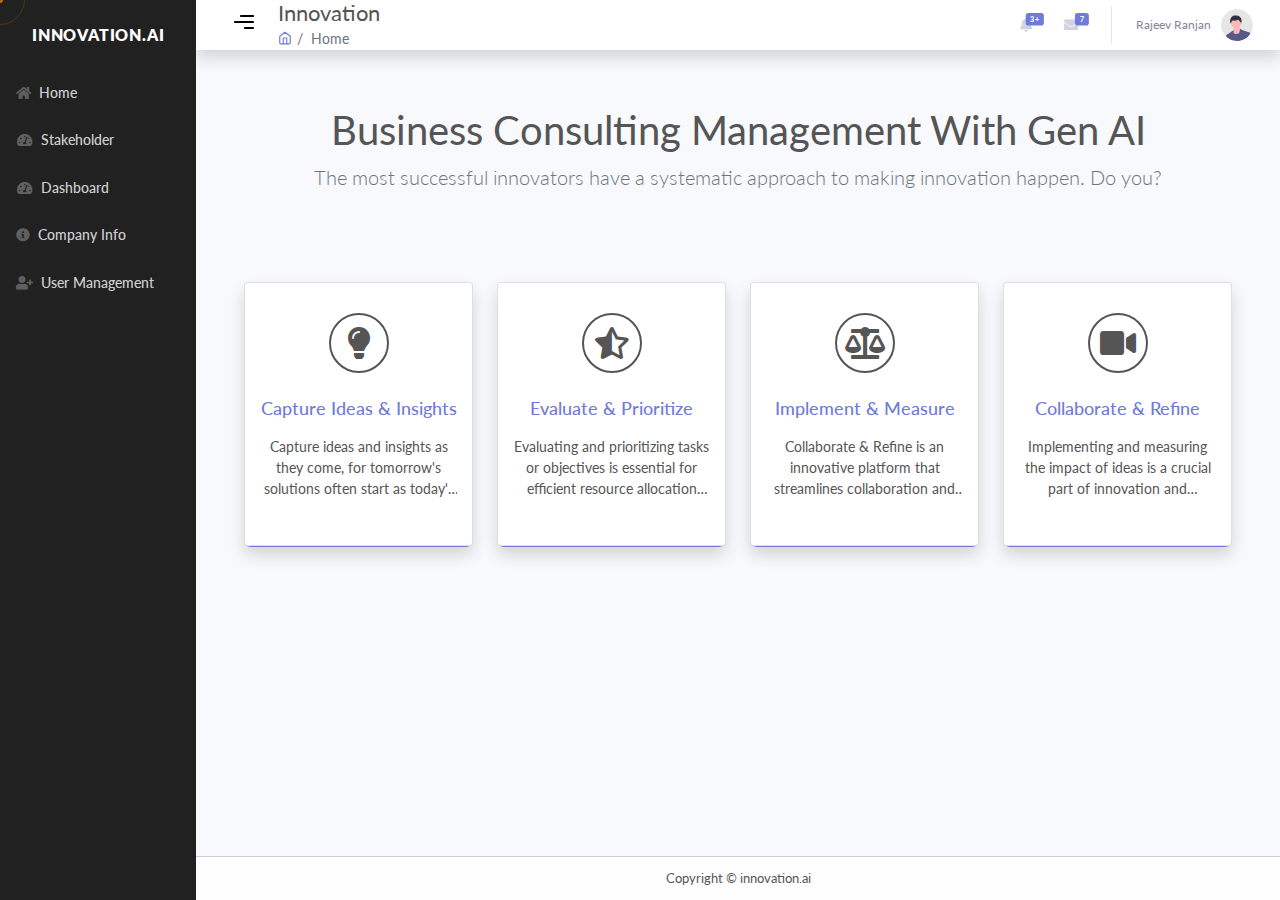
==== index.html @ b35f9afc "1st" ====
<!DOCTYPE html>
<html lang="en">

<head>

    <meta charset="utf-8">
    <meta http-equiv="X-UA-Compatible" content="IE=edge">
    <meta name="viewport" content="width=device-width, initial-scale=1, shrink-to-fit=no">
    <meta name="description" content="">
    <meta name="author" content="">

    <title>Innovation.ai</title>

    <!-- Custom fonts for this template-->
    <link href="vendor/fontawesome-free/css/all.min.css" rel="stylesheet" type="text/css">
   
    <link href="https://fonts.googleapis.com/css2?family=Lato:ital,wght@0,100;0,300;0,400;0,700;0,900;1,900&family=Roboto&display=swap" rel="stylesheet">
    <link href="css/bootstrap.min.css" rel="stylesheet">
    <!-- Custom styles for this template-->
    <link href="css/bootstrap.min.css" rel="stylesheet">
    <link href="css/topbar.css" rel="stylesheet">
    <link href="css/sidebar.css" rel="stylesheet">
    <link href="css/button.css" rel="stylesheet">
    <link href="css/tab.css" rel="stylesheet">
    <link href="css/common.css" rel="stylesheet">
    <link href="css/table.css" rel="stylesheet">
    <link href="css/pagination.css" rel="stylesheet">
    <link rel="stylesheet" href="css/kursor.css">
    <link rel="stylesheet" href="css/services-section.css">
    <link href="css/footer.css" rel="stylesheet">

</head>

<body id="page-top">
    <!-- <div onmouseenter="mouseenter()" onmouseleave="mouseleave()" class="caja"> -->
    <!-- Page Wrapper -->
    <div id="wrapper">

        <!-- Sidebar -->
        <ul class="navbar-nav bg-gradient-primary sidebar sidebar-dark accordion" id="accordionSidebar">

            <!-- Sidebar - Brand -->
            <a class="sidebar-brand d-flex align-items-center justify-content-center" href="index.html">

                <div class="sidebar-brand-text mx-3">Innovation.ai</div>
            </a>
            <!-- <div class="selector-active"><div class="top"></div><div class="bottom"></div></div> -->

            <!-- Nav Item - Dashboard -->

            <li class="nav-item">
                <a class="nav-link" href="home.html">
                    <i class="fa fa-home"></i>
                    <span>Home</span></a>
            </li>
            <li class="nav-item">
                <a class="nav-link" href="" data-bs-toggle="collapse" data-bs-target="#demo">
                    <i class="fas fa-fw fa-tachometer-alt"></i>
                    <span>Stakeholder</span></a>
                <ul id="demo" class="collapse sidebar-submenu">
                    <li class="nav-item">
                        <a class="nav-link" href="initiator.html">
                            <i class="fa fa-bullseye"></i>
                            <span>Initiator</span></a>
                    </li>

                    <li class="nav-item">
                        <a class="nav-link" href="#">
                            <i class="fa fa-puzzle-piece"></i>
                            <span>Contributor</span></a>
                    </li>

                    <li class="nav-item">
                        <a class="nav-link" href="#">
                            <i class="far fa-user"></i>
                            <span>Approver</span></a>
                    </li>

                </ul>

            </li>


            <li class="nav-item">
                <a class="nav-link" href="" data-bs-toggle="collapse" data-bs-target="#dashboard">
                    <i class="fas fa-fw fa-tachometer-alt"></i>
                    <span>Dashboard</span></a>
                <ul id="dashboard" class="collapse sidebar-submenu">
                    

                    <li class="nav-item">
                        <a class="nav-link" href="#">
                            <i class="fa fa-chart-pie"></i>
                            <span>Analytics</span></a>
                    </li>


                </ul>

            </li>


            <!-- <li class="nav-item">
                <a class="nav-link collapsed" href="#" data-toggle="collapse" data-target="#collapseTwo"
                    aria-expanded="true" aria-controls="collapseTwo">
                    <i class="fas fa-fw fa-cog"></i>
                    <span>Components</span>
                </a>
                <div id="collapseTwo" class="collapse" aria-labelledby="headingTwo" data-parent="#accordionSidebar">
                    <div class="bg-white py-2 collapse-inner rounded">
                        <h6 class="collapse-header">Custom Components:</h6>
                        <a class="collapse-item" href="buttons.html">Buttons</a>
                        <a class="collapse-item" href="cards.html">Cards</a>
                    </div>
                </div>
            </li> -->

            <!-- 
            <li class="nav-item active">
                <a class="nav-link" href="#">
                    <i class="fa fa-bullseye"></i>
                    <span>Initiator</span></a>
            </li>

            <li class="nav-item">
                <a class="nav-link" href="#">
                    <i class="fa fa-puzzle-piece"></i>
                    <span>Contributor</span></a>
            </li>

            <li class="nav-item">
                <a class="nav-link" href="#">
                    <i class="far fa-user"></i>
                    <span>Stakeholder</span></a>
            </li> -->

            <li class="nav-item">
                <a class="nav-link" href="#">
                    <i class="fa fa-info-circle"></i>
                    <span>Company Info</span></a>
            </li>

            <li class="nav-item">
                <a class="nav-link" href="#">
                    <i class="fa fa-user-plus"></i>
                    <span>User Management</span></a>
            </li>





            <!-- Nav Item - Pages Collapse Menu -->
            <!-- <li class="nav-item">
                <a class="nav-link collapsed" href="#" data-toggle="collapse" data-target="#collapseTwo"
                    aria-expanded="true" aria-controls="collapseTwo">
                    <i class="fas fa-fw fa-cog"></i>
                    <span>Components</span>
                </a>
                <div id="collapseTwo" class="collapse" aria-labelledby="headingTwo" data-parent="#accordionSidebar">
                    <div class="bg-white py-2 collapse-inner rounded">
                        <h6 class="collapse-header">Custom Components:</h6>
                        <a class="collapse-item" href="buttons.html">Buttons</a>
                        <a class="collapse-item" href="cards.html">Cards</a>
                    </div>
                </div>
            </li> -->









            <!-- Sidebar Toggler (Sidebar) -->
            <!-- <div class="text-center d-none d-md-inline">
                <button class="rounded-circle border-0" id="sidebarToggle"></button>
            </div> -->



        </ul>
        <!-- End of Sidebar -->

        <!-- Content Wrapper -->
        <div id="content-wrapper" class="d-flex flex-column page-body-wrapper">

            <!-- Main Content -->
            <div id="content">

                <!-- Topbar -->

                <nav class="navbar navbar-expand navbar-light bg-white topbar top-global-nav mb-4 fixed-top shadow"
                    id="myHeader">

                    <!-- Sidebar Toggle (Topbar) -->
                    <div class="col-8 col-lg-8 d-flex">
                        <button id="sidebarToggleTop" class="btn btn-link  rounded-circle mr-3">
                            <!-- <i class="fa fa-bars"></i> -->
                            <!-- <i class="fa fa-burger"></i> -->
                            <svg xmlns="http://www.w3.org/2000/svg" fill="#000" height="24" viewBox="0 0 24 24" width="24"><path d="M22 18.0048C22 18.5544 21.5544 19 21.0048 19H12.9952C12.4456 19 12 18.5544 12 18.0048C12 17.4552 12.4456 17.0096 12.9952 17.0096H21.0048C21.5544 17.0096 22 17.4552 22 18.0048Z"/><path d="M22 12.0002C22 12.5499 21.5544 12.9954 21.0048 12.9954H2.99519C2.44556 12.9954 2 12.5499 2 12.0002C2 11.4506 2.44556 11.0051 2.99519 11.0051H21.0048C21.5544 11.0051 22 11.4506 22 12.0002Z" /><path d="M21.0048 6.99039C21.5544 6.99039 22 6.54482 22 5.99519C22 5.44556 21.5544 5 21.0048 5H8.99519C8.44556 5 8 5.44556 8 5.99519C8 6.54482 8.44556 6.99039 8.99519 6.99039H21.0048Z" /></svg>
                        </button>

                        <!--breadcrumb-->

                        <div class="page-title">
                            <h4 class="f-w-700"> Innovation</h4>
                            <nav>
                                <ol class="breadcrumb justify-content-sm-start align-items-center mb-0">
                                    <li class="breadcrumb-item home-icon"><a href="home.html"> <svg
                                                xmlns="http://www.w3.org/2000/svg" width="24" height="24"
                                                viewBox="0 0 24 24" fill="none" stroke="currentColor" stroke-width="2"
                                                stroke-linecap="round" stroke-linejoin="round"
                                                class="feather feather-home">
                                                <path d="M3 9l9-7 9 7v11a2 2 0 0 1-2 2H5a2 2 0 0 1-2-2z"></path>
                                                <polyline points="9 22 9 12 15 12 15 22"></polyline>
                                            </svg></a></li>
                                    <li class="breadcrumb-item active" aria-current="page">Home</li>

                                </ol>
                            </nav>
                        </div>

                    </div>



                    <!-- Topbar Navbar -->
                    <div class="col-4 col-xl-4">
                        <ul class="navbar-nav ml-auto justify-content-end ">

                            <!-- Nav Item - Search Dropdown (Visible Only XS) -->
                            <li class="nav-item dropdown no-arrow d-sm-none">
                                <a class="nav-link dropdown-toggle" href="#" id="searchDropdown" role="button"
                                    data-toggle="dropdown" aria-haspopup="true" aria-expanded="false">
                                    <i class="fas fa-search fa-fw"></i>
                                </a>
                                <!-- Dropdown - Messages -->
                                <div class="dropdown-menu dropdown-menu-right p-3 shadow animated--grow-in"
                                    aria-labelledby="searchDropdown">
                                    <form class="form-inline mr-auto w-100 navbar-search">
                                        <div class="input-group">
                                            <input type="text" class="form-control bg-light border-0 small"
                                                placeholder="Search for..." aria-label="Search"
                                                aria-describedby="basic-addon2">
                                            <div class="input-group-append">
                                                <button class="btn btn-primary" type="button">
                                                    <i class="fas fa-search fa-sm"></i>
                                                </button>
                                            </div>
                                        </div>
                                    </form>
                                </div>
                            </li>

                            <!-- Nav Item - Alerts -->
                            <li class="nav-item dropdown no-arrow mx-1 alerts-dropdown">
                                <a class="nav-link dropdown-toggle" href="#" id="alertsDropdown" role="button"
                                    data-bs-toggle="dropdown" aria-haspopup="true" aria-expanded="false">
                                    <i class="fas fa-bell fa-fw"></i>
                                    <!-- Counter - Alerts -->
                                    <span class="badge badge-danger badge-counter">3+</span>
                                </a>
                                <!-- Dropdown - Alerts -->
                                <div class="dropdown-list dropdown-menu dropdown-menu-right shadow animated--grow-in"
                                    aria-labelledby="alertsDropdown">
                                    <h6 class="dropdown-header">
                                        Alerts Center
                                    </h6>
                                    <a class="dropdown-item d-flex align-items-center" href="#">
                                        <div>
                                            <div class="small text-gray-500">Oct 12, 2023</div>
                                            <span class="font-weight-bold">Product Evaluation</span>
                                        </div>
                                    </a>
                                    <a class="dropdown-item d-flex align-items-center" href="#">
                                        <div>
                                            <div class="small text-gray-500">Oct 7, 2023</div>
                                            <span class="font-weight-bold">Product Evaluation</span>
                                        </div>
                                    </a>
                                    <a class="dropdown-item d-flex align-items-center" href="#">
                                        <div>
                                            <div class="small text-gray-500">Sep 2, 2023</div>
                                            <span class="font-weight-bold">Product Evaluation</span>
                                        </div>
                                    </a>
                                    <a class="dropdown-item text-center small text-gray-500" href="#">Show All
                                        Alerts</a>
                                </div>
                            </li>

                            <!-- Nav Item - Messages -->
                            <li class="nav-item dropdown no-arrow mx-1">
                                <a class="nav-link dropdown-toggle" href="#" id="messagesDropdown" role="button"
                                    data-bs-toggle="dropdown" aria-haspopup="true" aria-expanded="false">
                                    <i class="fas fa-envelope fa-fw"></i>
                                    <!-- Counter - Messages -->
                                    <span class="badge badge-danger badge-counter">7</span>
                                </a>
                                <!-- Dropdown - Messages -->
                                <div class="dropdown-list dropdown-menu dropdown-menu-right shadow animated--grow-in"
                                    aria-labelledby="messagesDropdown">
                                    <h6 class="dropdown-header">
                                        Message Center
                                    </h6>
                                    <a class="dropdown-item d-flex align-items-center" href="#">
                                        <div class="dropdown-list-image mr-3">
                                            <img class="rounded-circle" src="img/undraw_profile_1.svg" alt="...">
                                            <div class="status-indicator bg-success"></div>
                                        </div>
                                        <div class="font-weight-bold">
                                            <div class="text-truncate">Hi there! I am wondering if you can help me with
                                                a
                                                problem I've been having.</div>
                                            <div class="small text-gray-500">Emily Fowler · 58m</div>
                                        </div>
                                    </a>
                                    <a class="dropdown-item d-flex align-items-center" href="#">
                                        <div class="dropdown-list-image mr-3">
                                            <img class="rounded-circle" src="img/undraw_profile_2.svg" alt="...">
                                            <div class="status-indicator"></div>
                                        </div>
                                        <div>
                                            <div class="text-truncate">I have the photos that you ordered last month,
                                                how
                                                would you like them sent to you?</div>
                                            <div class="small text-gray-500">Jae Chun · 1d</div>
                                        </div>
                                    </a>
                                    <a class="dropdown-item d-flex align-items-center" href="#">
                                        <div class="dropdown-list-image mr-3">
                                            <img class="rounded-circle" src="img/undraw_profile_3.svg" alt="...">
                                            <div class="status-indicator bg-warning"></div>
                                        </div>
                                        <div>
                                            <div class="text-truncate">Last month's report looks great, I am very happy
                                                with
                                                the progress so far, keep up the good work!</div>
                                            <div class="small text-gray-500">Morgan Alvarez · 2d</div>
                                        </div>
                                    </a>
                                    <a class="dropdown-item d-flex align-items-center" href="#">
                                        <div class="dropdown-list-image mr-3">
                                            <img class="rounded-circle"
                                                src="https://source.unsplash.com/Mv9hjnEUHR4/60x60" alt="...">
                                            <div class="status-indicator bg-success"></div>
                                        </div>
                                        <div>
                                            <div class="text-truncate">Am I a good boy? The reason I ask is because
                                                someone
                                                told me that people say this to all dogs, even if they aren't good...
                                            </div>
                                            <div class="small text-gray-500">Chicken the Dog · 2w</div>
                                        </div>
                                    </a>
                                    <a class="dropdown-item text-center small text-gray-500" href="#">Read More
                                        Messages</a>
                                </div>
                            </li>

                            <div class="topbar-divider d-none d-sm-block"></div>

                            <!-- Nav Item - User Information -->
                            <li class="nav-item dropdown no-arrow">
                                <a class="nav-link dropdown-toggle" href="#" id="userDropdown" role="button"
                                    data-bs-toggle="dropdown" aria-haspopup="true" aria-expanded="false">
                                    <span class="mr-2 d-none d-lg-inline text-gray-600 small">Rajeev Ranjan</span>
                                    <img class="img-profile rounded-circle" src="img/undraw_profile.svg">
                                </a>
                                <!-- Dropdown - User Information -->
                                <div class="dropdown-menu dropdown-menu-right user-information shadow animated--grow-in"
                                    aria-labelledby="userDropdown">
                                    <div class="arrow-up"></div>

                                    <a class="dropdown-item" href="#">
                                        <i class="fas fa-user fa-sm fa-fw mr-2 text-gray-400"></i>
                                        Profile
                                    </a>
                                    <a class="dropdown-item" href="#">
                                        <i class="fas fa-cogs fa-sm fa-fw mr-2 text-gray-400"></i>
                                        Settings
                                    </a>
                                    <a class="dropdown-item" href="#">
                                        <i class="fas fa-list fa-sm fa-fw mr-2 text-gray-400"></i>
                                        Activity Log
                                    </a>
                                    <div class="dropdown-divider"></div>
                                    <a class="dropdown-item" href="#" data-toggle="modal" data-target="#logoutModal">
                                        <i class="fas fa-sign-out-alt fa-sm fa-fw mr-2 text-gray-400"></i>
                                        Logout
                                    </a>
                                </div>
                            </li>

                        </ul>
                    </div>


                </nav>


                <!-- End of Topbar -->

                <!-- Begin Page Content -->
                <div class="container-fluid">

                    <!-- Page Heading -->
                    <div class="row">
                        <!-- <div class="col-md-6">
                            <div class="d-sm-flex align-items-center justify-content-between mb-4">
                                <h1 class="h3 mb-0 text-gray-800">Create Business Challenges</h1>
                            </div>
                        </div> -->

                        <!--Button-->

                        <!-- <div class="col-md-12">
                            <div class="d-sm-flex align-items-center justify-content-end mb-4">
                                <div class="button-wrappr">
                                    <a class="btn btn-primary" href="initiator.html"> <svg
                                            xmlns="http://www.w3.org/2000/svg" width="24" height="24"
                                            viewBox="0 0 24 24" fill="none" stroke="currentColor" stroke-width="2"
                                            stroke-linecap="round" stroke-linejoin="round"
                                            class="feather feather-plus-square">
                                            <rect x="3" y="3" width="18" height="18" rx="2" ry="2"></rect>
                                            <line x1="12" y1="8" x2="12" y2="16"></line>
                                            <line x1="8" y1="12" x2="16" y2="12"></line>
                                        </svg>Create New Challenge</a>

                                </div>
                            </div>
                        </div> -->

                    </div>

                    <div class="row">
                        <div class="col-md-12 pt-4 pb-4" >
                            <div class="py-2 text-center">
                                <div>
                                    <h1 class="fw-normal"><span class="gradient-text purple-gradient">Business Consulting  
                                            Management</span> With Gen AI
                                        </h1>
                                    <p class="lead text-muted">
                                        The most successful innovators have a systematic approach to making
                                        innovation happen. Do you?</p>
                                    </span>
                                </div>

                            </div><!--end widget-span -->
                        </div><!--end row-->
                    </div>

                    <section class="service-categories d-flex justify-content-center">
                        <div class="container">
                            <div class="row">

                                <div class="col-md-3">
                                    <a href="#" class="service-card shadow  border-bottom-info">
                                        <div class="card">
                                            <div class="card-icon"><i class="fa fa-lightbulb"></i></div>
                                            <div class="card-title">
                                                <h4>Capture Ideas & Insights</h4>
                                            </div>
                                            <div class="card-block">
                                                <p>Capture ideas and insights as they come, for tomorrow's solutions
                                                    often start as today's fleeting thoughts.</p>


                                            </div>
                                        </div>
                                    </a>
                                </div>

                                <div class="col-md-3">
                                    <a href="#" class="service-card shadow  border-bottom-info">
                                        <div class="card">
                                            <div class="card-icon"><i class="fas fa-star-half-alt"></i></div>
                                            <div class="card-title">
                                                <h4>Evaluate & Prioritize</h4>
                                            </div>
                                            <div class="card-block">
                                                <p>Evaluating and prioritizing tasks or objectives is essential for
                                                    efficient resource allocation and decision-making. It helps identify
                                                    the most critical and impactful items to focus on, ensuring that
                                                    limited resources are directed toward achieving the greatest
                                                    outcomes.</p>


                                            </div>
                                        </div>
                                    </a>
                                </div>


                                <div class="col-md-3">
                                    <a href="#" class="service-card shadow  border-bottom-info">
                                        <div class="card">
                                            <div class="card-icon"><i class="fa fa-balance-scale"></i></div>
                                            <div class="card-title">
                                                <h4>Implement & Measure
                                                </h4>
                                            </div>
                                            <div class="card-block">
                                                <p>Collaborate & Refine is an innovative platform that streamlines
                                                    collaboration and enhances the refinement process for creative
                                                    projects.</p>


                                            </div>
                                        </div>
                                    </a>
                                </div>

                                <div class="col-md-3">
                                    <a href="#" class="service-card shadow  border-bottom-info">
                                        <div class="card">
                                            <div class="card-icon"><i class="fas fa-video"></i></div>
                                            <div class="card-title">
                                                <h4>Collaborate & Refine</h4>
                                            </div>
                                            <div class="card-block">
                                                <p>Implementing and measuring the impact of ideas is a crucial part of
                                                    innovation and improvement in any organization. Here's a
                                                    step-by-step guide on how to assign teams to make ideas happen and
                                                    measure the impact of implemented ideas.</p>


                                            </div>
                                        </div>
                                    </a>
                                </div>




                            </div>
                            <!--End Row-->

                        </div>
                    </section>



                    <!-- Content Row -->


                </div>
                <!-- /.container-fluid -->

            </div>
            <!-- End of Main Content -->

            <!-- Footer -->
            <footer class="sticky-footer">
                <div class="container my-auto">
                    <div class="copyright text-center my-auto f-w-600">
                        <span>Copyright &copy; innovation.ai</span>
                    </div>
                </div>
            </footer>
            <!-- End of Footer -->

        </div>
        <!-- End of Content Wrapper -->

    </div>
    <!-- End of Page Wrapper -->

    <!-- Scroll to Top Button-->
    <a class="scroll-to-top rounded" href="#page-top">
        <i class="fas fa-angle-up"></i>
    </a>


    <!-- Bootstrap core JavaScript-->
    <script src="vendor/jquery/jquery.min.js"></script>
    <script src="vendor/bootstrap/js/bootstrap.bundle.min.js"></script>

    <!-- Core plugin JavaScript-->
    <script src="vendor/jquery-easing/jquery.easing.min.js"></script>

    <!-- Custom scripts for all pages-->
    <script src="js/custome.js"></script>
    <script src="js/global-search.js"></script>
    <script src="js/kursor.js"></script>
    <!-- Page level plugins -->
    <!-- <script src="vendor/chart.js/Chart.min.js"></script> -->

    <!-- Page level custom scripts -->
    <!-- <script src="js/demo/chart-area-demo.js"></script>
    <script src="js/demo/chart-pie-demo.js"></script> -->


    <div class="select-parameters-model modal fade" id="exampleModal" tabindex="-1" aria-labelledby="exampleModalLabel"
        aria-hidden="true">
        <div class="modal-dialog">
            <div class="modal-content">
                <div class="modal-header">
                    <h1 class="modal-title fs-5" id="exampleModalLabel">Description</h1>
                    <button type="button" class="btn-close" data-bs-dismiss="modal" aria-label="Close"></button>
                </div>
                <div class="modal-body">
                    <p>To measure the cost of acquiring new customers and aim for efficient acquisition strategies,
                        calculate the Customer Acquisition Cost (CAC) by dividing your total marketing and sales
                        expenses by the number of new customers acquired during a specific period. Continuously analyze
                        CAC and experiment with different marketing channels and tactics to identify cost-effective
                        strategies that yield a higher return on investment (ROI) while minimizing acquisition expenses.
                        Regularly refine and optimize.</p>
                </div>
                <div class="modal-footer">
                    <button type="button" class="btn btn-secondary" data-bs-dismiss="modal">Close</button>

                </div>
            </div>
        </div>
    </div>

    <script type="text/JavaScript">

        var tooltipTriggerList = [].slice.call(document.querySelectorAll('[data-bs-toggle="tooltip"]'))
        var tooltipList = tooltipTriggerList.map(function (tooltipTriggerEl) {
            return new bootstrap.Tooltip(tooltipTriggerEl)
        })


        //range 

 const allRanges = document.querySelectorAll(".range-wrap");
allRanges.forEach(wrap => {
  const range = wrap.querySelector(".range");
  const bubble = wrap.querySelector(".bubble");

  range.addEventListener("input", () => {
    setBubble(range, bubble);
  });
  setBubble(range, bubble);
});

function setBubble(range, bubble) {
  const val = range.value;
  const min = range.min ? range.min : 0;
  const max = range.max ? range.max : 100;
  const newVal = Number(((val - min) * 100) / (max - min));
  bubble.innerHTML = val;

  // Sorta magic numbers based on size of the native UI thumb
  bubble.style.left = `calc(${newVal}% + (${8 - newVal * 0.15}px))`;
}

// cursore effect
var kursorx = new kursor({
    type: 4,
    color: 'rgba(200,100,0)',
  })

    </script>

</body>

</html>
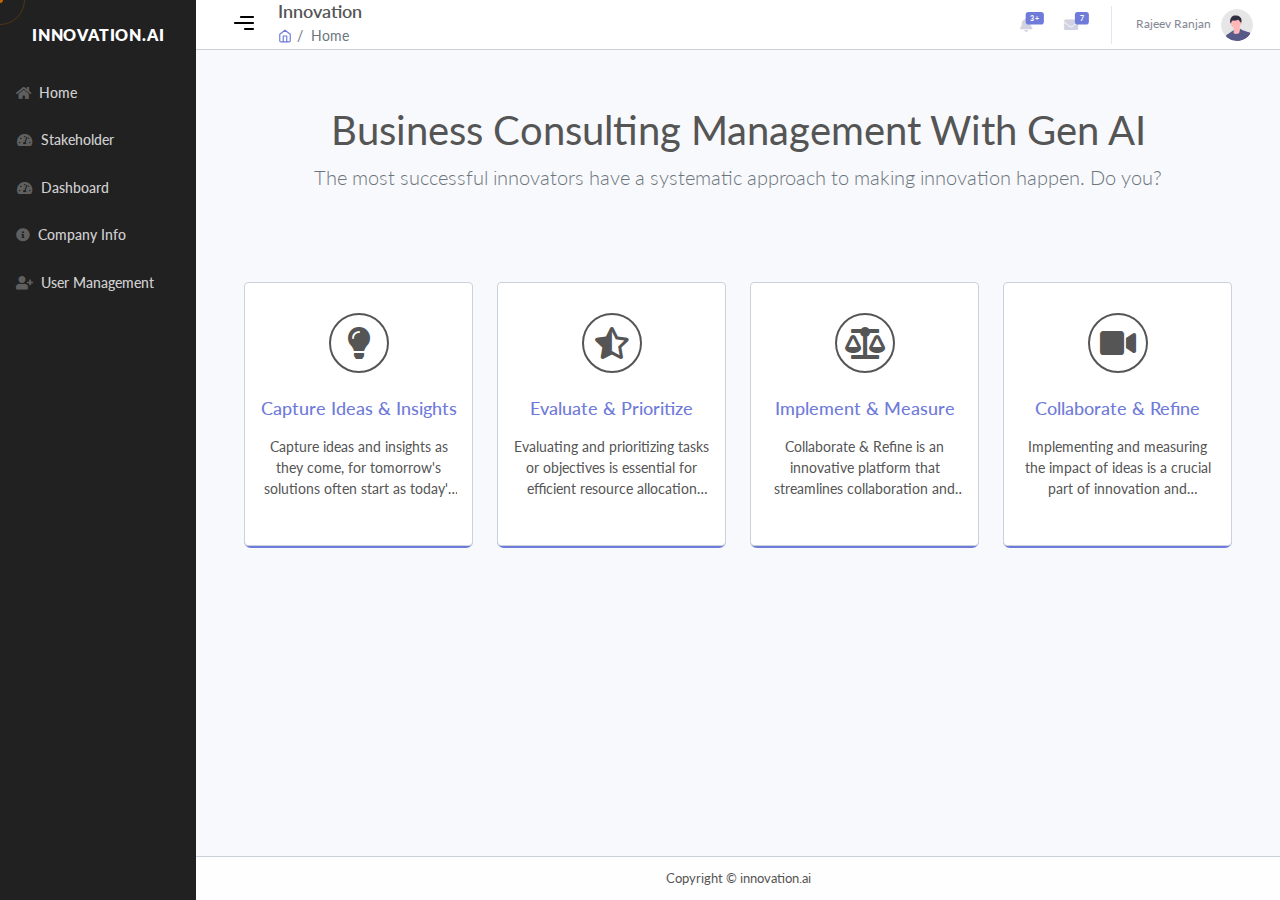
==== commit 5d980c46: "17 Nov 2023" ====
--- a/index.html
+++ b/index.html
@@ -192,7 +192,7 @@
 
                 <!-- Topbar -->
 
-                <nav class="navbar navbar-expand navbar-light bg-white topbar top-global-nav mb-4 fixed-top shadow"
+                <nav class="navbar navbar-expand navbar-light bg-white topbar top-global-nav mb-4 fixed-top"
                     id="myHeader">
 
                     <!-- Sidebar Toggle (Topbar) -->
@@ -371,7 +371,7 @@
                                     <img class="img-profile rounded-circle" src="img/undraw_profile.svg">
                                 </a>
                                 <!-- Dropdown - User Information -->
-                                <div class="dropdown-menu dropdown-menu-right user-information shadow animated--grow-in"
+                                <div class="dropdown-menu dropdown-menu-right user-information animated--grow-in"
                                     aria-labelledby="userDropdown">
                                     <div class="arrow-up"></div>
 
@@ -458,7 +458,7 @@
                             <div class="row">
 
                                 <div class="col-md-3">
-                                    <a href="#" class="service-card shadow  border-bottom-info">
+                                    <a href="#" class="service-card border-bottom-info">
                                         <div class="card">
                                             <div class="card-icon"><i class="fa fa-lightbulb"></i></div>
                                             <div class="card-title">
@@ -475,7 +475,7 @@
                                 </div>
 
                                 <div class="col-md-3">
-                                    <a href="#" class="service-card shadow  border-bottom-info">
+                                    <a href="#" class="service-card border-bottom-info">
                                         <div class="card">
                                             <div class="card-icon"><i class="fas fa-star-half-alt"></i></div>
                                             <div class="card-title">
@@ -496,7 +496,7 @@
 
 
                                 <div class="col-md-3">
-                                    <a href="#" class="service-card shadow  border-bottom-info">
+                                    <a href="#" class="service-card border-bottom-info">
                                         <div class="card">
                                             <div class="card-icon"><i class="fa fa-balance-scale"></i></div>
                                             <div class="card-title">
@@ -515,7 +515,7 @@
                                 </div>
 
                                 <div class="col-md-3">
-                                    <a href="#" class="service-card shadow  border-bottom-info">
+                                    <a href="#" class="service-card border-bottom-info">
                                         <div class="card">
                                             <div class="card-icon"><i class="fas fa-video"></i></div>
                                             <div class="card-title">
--- a/css/topbar.css
+++ b/css/topbar.css
@@ -1,5 +1,6 @@
 .topbar {
     height: 50px;
+    border-bottom: 1px solid #cbd0dd;
 }
 
 
@@ -292,7 +293,7 @@
     .topbar .dropdown .dropdown-menu {
         width: auto;
         left: unset;
-        border: 0px solid #555;
+        border: 1px solid #e3e6ed;
     }
 
     .topbar .dropdown-list {
--- a/css/tab.css
+++ b/css/tab.css
@@ -42,8 +42,8 @@
     border-top-left-radius: 12px;
     border-top-right-radius: 12px;
     color: #6f7bd9;
-    font-size: 14px;
-    font-weight: 500;
+    font-size: 12px;
+    font-weight: 600;
 
 }
 
@@ -80,9 +80,9 @@
 
 .tab-content .form-group label {
     margin-bottom: 10px;
-    font-size: 14px;
-    font-weight: 400;
-    color: #000;
+    font-size: 12px;
+    font-weight: 600;
+    color: #555;
 }
 
 
--- a/css/common.css
+++ b/css/common.css
@@ -1,13 +1,20 @@
-
-
 html {
-  
+
     line-height: 1.15;
     -webkit-text-size-adjust: 100%;
     -webkit-tap-highlight-color: transparent
 }
 
-article,aside,figcaption,figure,footer,header,hgroup,main,nav,section {
+article,
+aside,
+figcaption,
+figure,
+footer,
+header,
+hgroup,
+main,
+nav,
+section {
     display: block
 }
 
@@ -19,17 +26,30 @@
     line-height: 1.5;
     color: #555;
     text-align: left;
-    background-color: #fff
-}
-.h1, .h2, .h3, .h4, .h5, .h6, h1, h2, h3, h4, h5, h6 {
+    background-color: #f5f7fa;
+}
+
+.h1,
+.h2,
+.h3,
+.h4,
+.h5,
+.h6,
+h1,
+h2,
+h3,
+h4,
+h5,
+h6 {
     margin-bottom: 0.5rem;
     font-weight: 400;
     line-height: 1.2;
 }
 
-.select-options-parameters{
+.select-options-parameters {
     width: 100%;
 }
+
 /* .page-wrapper {
     position: relative;
 }
@@ -82,12 +102,12 @@
 
 .form-select,
 .form-control {
-    font-size: 14px;
-    color: #999;
+    font-size: 12px;
+    color: #555;
     font-weight: 400;
 }
 
-.height-100{
+.height-100 {
     height: 100px;
 }
 
@@ -190,8 +210,8 @@
     font-weight: 500;
 }
 
-.accordion-body{
-    padding:10px 15px;
+.accordion-body {
+    padding: 10px 15px;
 }
 
 .accordion-button:hover {
@@ -211,11 +231,13 @@
     margin-bottom: 4px;
 }
 
-.delete-btn a, .delete-btn a i {
+.delete-btn a,
+.delete-btn a i {
     color: #ff0000 !important;
 }
 
-.save-btn a, .save-btn a i {
+.save-btn a,
+.save-btn a i {
     color: #0ab339 !important;
 }
 
@@ -239,7 +261,7 @@
 .key-filter .dropdown-menu.show {
     padding: 10px;
     border-radius: 0;
-    border-left:2px solid #6f7bd9;
+    border-left: 2px solid #6f7bd9;
     min-height: 150px;
     overflow-y: scroll;
 }
@@ -273,19 +295,43 @@
 .key-filter .dropdown-menu ::-webkit-scrollbar-thumb {
     background-color: #555;
     border-radius: 10px;
-   
-}
+
+}
+
+
+/* ===== Scrollbar CSS ===== */
+  /* Firefox */
+  * {
+    scrollbar-width: auto;
+    scrollbar-color: #6f7bd9 #ffffff;
+  }
+
+  /* Chrome, Edge, and Safari */
+  *::-webkit-scrollbar {
+    width: 10px;
+  }
+
+  *::-webkit-scrollbar-track {
+    background: #ffffff;
+  }
+
+  *::-webkit-scrollbar-thumb {
+    background-color: #6f7bd9;
+    border-radius: 6px;
+    border: 3px solid #ffffff;
+  }
 
 /*user-information*/
 
-.user-information .dropdown-item, .user-information .dropdown-item i{
+.user-information .dropdown-item,
+.user-information .dropdown-item i {
     font-size: 14px;
-    color:#555;
-}
-
-.user-information .dropdown-item i{
+    color: #555;
+}
+
+.user-information .dropdown-item i {
     padding-right: 5px;
-    color:#555;
+    color: #555;
 }
 
 .user-information .arrow-up {
@@ -297,20 +343,20 @@
     position: absolute;
     right: 11px;
     top: -10px;
-  }
-
-  .sticky {
+}
+
+.sticky {
     position: fixed;
     top: 0;
     width: 100%;
-  }
-  
-  .sticky + .content {
+}
+
+.sticky+.content {
     padding-top: 102px;
-  }
-
-
-  text-xs {
+}
+
+
+text-xs {
     font-size: .7rem
 }
 
@@ -319,45 +365,45 @@
 }
 
 .text-gray-100 {
-    color: #f8f9fc!important
+    color: #f8f9fc !important
 }
 
 .text-gray-200 {
-    color: #eaecf4!important
+    color: #eaecf4 !important
 }
 
 .text-gray-300 {
-    color: #dddfeb!important
+    color: #dddfeb !important
 }
 
 .text-gray-400 {
-    color: #d1d3e2!important
+    color: #d1d3e2 !important
 }
 
 .text-gray-500 {
-    color: #b7b9cc!important
+    color: #b7b9cc !important
 }
 
 .text-gray-600 {
-    color: #858796!important
+    color: #858796 !important
 }
 
 .text-gray-700 {
-    color: #6e707e!important
+    color: #6e707e !important
 }
 
 .text-gray-800 {
-    color: #5a5c69!important
+    color: #5a5c69 !important
 }
 
 .text-gray-900 {
-    color: #3a3b45!important
-}
-
-
-.global-search i{
-    color:#6f7bd9;
-    cursor:default;
+    color: #3a3b45 !important
+}
+
+
+.global-search i {
+    color: #6f7bd9;
+    cursor: default;
 }
 
 /*Tool Tip*/
@@ -383,19 +429,21 @@
     width: 70px;
 }
 
-.range-slide-wrapper{
+.range-slide-wrapper {
     width: 75%;
     margin: 0 auto;
 }
+
 .range-wrap {
     position: relative;
     margin: 0 auto 30px;
-  }
-
-  .range {
+}
+
+.range {
     width: 100%;
-  }
-  /* .bubble {
+}
+
+/* .bubble {
     background: #6f7bd9;
     color: #fff;
     padding: 4px 12px;
@@ -406,7 +454,7 @@
     transform: translateX(-50%);
     margin-top: 21px;
   } */
-  /* .bubble::after {
+/* .bubble::after {
     content: "";
     position: absolute;
     width: 2px;
@@ -416,36 +464,39 @@
     left: 47%;
   } */
 
-  .range-wrap .form-label{
+.range-wrap .form-label {
     font-size: 14px;
     font-family: 'Lato', sans-serif;
-  }
-  
-  .page-title h4 {
+}
+
+.page-title h4 {
     margin-bottom: 0;
     color: #555;
-    font-size: 22px;
-}
-
-  .breadcrumb .home-icon a>svg{
-   color: #6f7bd9;
-   width: 14px;
-  }
-
-  .breadcrumb .breadcrumb-item{
+    font-size: 18px;
+    font-weight: 600;
+}
+
+.breadcrumb .home-icon a>svg {
+    color: #6f7bd9;
+    width: 14px;
+}
+
+.breadcrumb .breadcrumb-item {
     font-size: 14px;
-  }
-
-  .breadcrumb-item+.breadcrumb-item {
+}
+
+.breadcrumb-item+.breadcrumb-item {
     padding-left: 5px;
 }
-.button-wrappr{
+
+.button-wrappr {
     display: flex;
     align-items: center;
     justify-content: center;
     gap: 7px;
 }
-.button-wrappr svg{
+
+.button-wrappr svg {
     width: 14px;
     margin-right: 7px;
 }
@@ -476,152 +527,392 @@
 }
 
 .border-bottom-primary {
-    border-bottom: 1px solid #4e73df!important
+    border-bottom: 2px solid #4e73df !important
 }
 
 .border-left-secondary {
-    border-left: 1px solid #858796!important
+    border-left: 2px solid #858796 !important
 }
 
 .border-bottom-secondary {
-    border-bottom: 1px solid #858796!important
+    border-bottom: 1px solid #858796 !important
 }
 
 .border-left-success {
-    border-left: 1px solid #1cc88a!important
+    border-left: 2px solid #1cc88a !important
 }
 
 .border-bottom-success {
-    border-bottom: 1px solid #1cc88a!important
+    border-bottom: 2px solid #1cc88a !important
 }
 
 .border-left-info {
-    border-left: 1px solid #6f7bd9!important
+    border-left: 2px solid #6f7bd9 !important
 }
 
 .border-bottom-info {
-    border-bottom: 1px solid #6f7bd9!important;
+    border-bottom: 2px solid #6f7bd9 !important;
     border-radius: 7px;
 }
 
 .border-left-warning {
-    border-left: 1px solid #f6c23e!important
+    border-left: 2px solid #f6c23e !important
 }
 
 .border-bottom-warning {
-    border-bottom: 1px solid #f6c23e!important
+    border-bottom: 2px solid #f6c23e !important
 }
 
 .border-left-danger {
-    border-left: 1px solid #e74a3b!important
+    border-left: 2px solid #e74a3b !important
 }
 
 .border-bottom-danger {
-    border-bottom: 1px solid #e74a3b!important
+    border-bottom: 2px solid #e74a3b !important
 }
 
 .border-left-light {
-    border-left: 1px solid #f8f9fc!important
+    border-left: 2px solid #f8f9fc !important
 }
 
 .border-bottom-light {
-    border-bottom: 1px solid #f8f9fc!important
+    border-bottom: 2px solid #f8f9fc !important
 }
 
 .border-left-dark {
-    border-left: 1px solid #ccc!important
+    border-left: 2px solid #ccc !important
 }
 
 .border-bottom-dark {
-    border-bottom: 1px solid #5a5c69!important
-}
-
-
-.path1, .path2{
+    border-bottom: 2px solid #5a5c69 !important
+}
+
+
+.path1,
+.path2 {
     stroke-dasharray: 104;
     stroke-dashoffset: -71;
     transition: 1s all ease;
- }
- .cross{
-   stroke-dashoffset: 68;
- }
- .mline{
-   stroke-dasharray: 41;
-   stroke-dashoffset: -82;
-   transition: 1s all ease;
- }
- .hide{
-   stroke-dasharray: 43;
-   stroke-dashoffset: 130;
- }
- .svgburg{
-   position:absolute;
-   left:50%;
-   top:50%;
- }
- 
- .modal-header{
+}
+
+.cross {
+    stroke-dashoffset: 68;
+}
+
+.mline {
+    stroke-dasharray: 41;
+    stroke-dashoffset: -82;
+    transition: 1s all ease;
+}
+
+.hide {
+    stroke-dasharray: 43;
+    stroke-dashoffset: 130;
+}
+
+.svgburg {
+    position: absolute;
+    left: 50%;
+    top: 50%;
+}
+
+.modal-header {
     position: relative;
     background-color: #f8f9fc;
- }
-
- .modal-header .modal-title{
+}
+
+.modal-header .modal-title {
     font-weight: 600;
     font-size: 16px;
     color: #555;
 }
- 
-
- .modal-header .btn-close{
-    appearance: none;   
-    border: none;  
-    height: 24px;
+
+
+.modal-header .btn-close {
+    appearance: none;
+    border: none;
+    height: 17px;
+    width: 17px;
     margin: auto;
     position: absolute;
-    visibility: visible;
-    width: 24px;
-    z-index: 1;
+    visibility: visible;    
+    z-index: 10;
     border: unset;
     right: -15px;
     top: -23px;
     background: #555;
     opacity: unset;
     color: #fff;
-    font-size:18px;
+    font-size: 18px;
     font-weight: 700;
     border-radius: 100%;
-    display:flex;
+    display: flex;
     align-items: center;
     justify-content: center;
 
- }
-
- #content .title-befor-content-load{
+}
+
+#content .title-befor-content-load {
     align-items: center;
     display: flex;
     flex-direction: column;
     justify-content: center;
     text-align: center;
     height: 100%;
- }
-
- #content .title-befor-content-load img{
+}
+
+#content .title-befor-content-load img {
     margin-bottom: 20px;
- }
-
- #content .title-befor-content-load h4{
+}
+
+#content .title-befor-content-load h4 {
     font-size: 16px;
     font-weight: 700;
- }
-
- #open-business-scenerio{
+}
+
+#open-business-scenerio {
     display: none;
- }
-
- .table-title{
+}
+
+.table-title {
     font-size: 16px;
     font-weight: 600;
     color: #555;
     border-left: 1px solid #6f7bd9;
     padding-left: 10px;
- }+}
+
+
+/*model*/
+
+.modal.right .modal-dialog {
+    position: fixed;
+    margin: auto;
+    width: 500px;
+    height: 100%;
+    -webkit-transform: translate3d(0%, 0, 0);
+    -ms-transform: translate3d(0%, 0, 0);
+    -o-transform: translate3d(0%, 0, 0);
+    transform: translate3d(0%, 0, 0);
+}
+
+.modal.left .modal-content,
+.modal.right .modal-content {
+    height: 100%;
+    overflow-y: auto;
+}
+
+
+
+/*Left*/
+.modal.left.fade .modal-dialog {
+    left: 0px;
+    -webkit-transition: opacity 0.3s linear, left 0.3s ease-out;
+    -moz-transition: opacity 0.3s linear, left 0.3s ease-out;
+    -o-transition: opacity 0.3s linear, left 0.3s ease-out;
+    transition: opacity 0.3s linear, left 0.3s ease-out;
+}
+
+.modal.left.fade.in .modal-dialog {
+    left: 0;
+}
+
+/*Right*/
+.modal.right.fade .modal-dialog {
+    right: 0px;
+    -webkit-transition: opacity 0.3s linear, right 0.3s ease-out;
+    -moz-transition: opacity 0.3s linear, right 0.3s ease-out;
+    -o-transition: opacity 0.3s linear, right 0.3s ease-out;
+    transition: opacity 0.3s linear, right 0.3s ease-out;
+}
+
+.modal.right.fade.in .modal-dialog {
+    right: 0;
+}
+
+.modal.right.fade .modal-dialog {
+    right: 0;
+}
+
+/* ----- MODAL STYLE ----- */
+.modal-content {
+    border-radius: 0;
+    border: none;
+}
+
+.modal-header {
+    border-bottom-color: #EEEEEE;
+    background-color: #FAFAFA;
+}
+
+.modal.show .modal-dialog {
+    -webkit-transform: none;
+    -ms-transform: none;
+    transform: none;
+}
+
+/* .modal-dialog {
+    max-width: 700px;
+    margin-right: auto;
+    margin-left: auto;
+} */
+
+
+/*Step Count Css*/
+
+.wizard-inner-box {}
+
+.wizard-inner-box .inner-title h1 {
+    color: #000;
+    font-size: 22px;
+    font-weight: 600;
+}
+
+.step-progressbar-wrap {
+    /* display: flex;
+    justify-content: center;
+    align-items: center; */
+
+
+}
+
+.arrow-step-wrap {
+    display: flex;
+    flex-flow: row nowrap;
+    list-style: none;
+}
+
+.arrow-step-wrap li {
+    position: relative;
+    margin-right: 10px;
+    padding: 8px 15px;
+    background-color: transparent;
+    color: white;
+    text-align: center;
+    font-size: 18px;
+    font-weight: 600;
+    display: flex;
+    justify-content: center;
+    align-items: center;
+}
+
+/* .arrow-step-wrap li:before {
+ left: 0;
+ border-color: transparent transparent transparent white !important;
+} */
+
+.arrow-step-wrap li:after {
+    transform: translateX(100%);
+    right: 0;
+    border-left-color: inherit;
+}
+
+.arrow-step-wrap .step:after,
+.arrow-step-wrap .step:before {
+    position: absolute;
+    top: 0;
+    content: " ";
+    border-style: solid;
+    border-width: 30px 0 30px 10px;
+    border-color: transparent transparent transparent #0076cb;
+}
+
+.step-progressbar-wrap {
+    margin-top: 30px;
+}
+
+.step-progressbar-wrap .card .card-body {
+    background-color: #e8e8ea;
+}
+
+.bg-gradient-01 {
+    background: hsla(202, 94%, 66%, 1);
+    background: linear-gradient(135deg, hsla(202, 94%, 66%, 1) 0%, hsla(213, 53%, 44%, 1) 100%);
+    background: -moz-linear-gradient(135deg, hsla(202, 94%, 66%, 1) 0%, hsla(213, 53%, 44%, 1) 100%);
+    background: -webkit-linear-gradient(135deg, hsla(202, 94%, 66%, 1) 0%, hsla(213, 53%, 44%, 1) 100%);
+
+}
+
+.bg-gradient-02 {
+    background: hsla(202, 94%, 66%, 1);
+    background: linear-gradient(80deg, hsla(202, 94%, 66%, 1) 0%, hsla(78, 96%, 41%, 1) 0%, hsla(99, 59%, 37%, 1) 100%);
+    background: -moz-linear-gradient(80deg, hsla(202, 94%, 66%, 1) 0%, hsla(78, 96%, 41%, 1) 0%, hsla(99, 59%, 37%, 1) 100%);
+    background: -webkit-linear-gradient(80deg, hsla(202, 94%, 66%, 1) 0%, hsla(78, 96%, 41%, 1) 0%, hsla(99, 59%, 37%, 1) 100%);
+}
+
+.bg-gradient-03 {
+    background: hsla(202, 94%, 66%, 1);
+    background: linear-gradient(90deg, hsla(202, 94%, 66%, 1) 0%, hsla(78, 96%, 41%, 1) 0%, hsla(358, 68%, 54%, 1) 0%, hsla(350, 59%, 44%, 1) 100%);
+    background: -moz-linear-gradient(90deg, hsla(202, 94%, 66%, 1) 0%, hsla(78, 96%, 41%, 1) 0%, hsla(358, 68%, 54%, 1) 0%, hsla(350, 59%, 44%, 1) 100%);
+    background: -webkit-linear-gradient(90deg, hsla(202, 94%, 66%, 1) 0%, hsla(78, 96%, 41%, 1) 0%, hsla(358, 68%, 54%, 1) 0%, hsla(350, 59%, 44%, 1) 100%);
+}
+
+.bg-gradient-04 {
+    background: hsla(0, 90%, 65%, 1);
+    background: linear-gradient(90deg, hsla(0, 90%, 65%, 1) 0%, hsla(27, 100%, 62%, 1) 0%, hsla(0, 73%, 62%, 1) 100%, hsla(27, 79%, 53%, 1) 100%);
+    background: -moz-linear-gradient(90deg, hsla(0, 90%, 65%, 1) 0%, hsla(27, 100%, 62%, 1) 0%, hsla(0, 73%, 62%, 1) 100%, hsla(27, 79%, 53%, 1) 100%);
+    background: -webkit-linear-gradient(90deg, hsla(0, 90%, 65%, 1) 0%, hsla(27, 100%, 62%, 1) 0%, hsla(0, 73%, 62%, 1) 100%, hsla(27, 79%, 53%, 1) 100%);
+}
+
+.bg-gradient-05 {
+    background: hsla(49, 98%, 63%, 1);
+    background: linear-gradient(90deg, hsla(49, 98%, 63%, 1) 0%, hsla(78, 96%, 41%, 1) 0%, hsla(203, 66%, 32%, 1) 0%, hsla(204, 93%, 22%, 1) 100%);
+    background: -moz-linear-gradient(90deg, hsla(49, 98%, 63%, 1) 0%, hsla(78, 96%, 41%, 1) 0%, hsla(203, 66%, 32%, 1) 0%, hsla(204, 93%, 22%, 1) 100%);
+    background: -webkit-linear-gradient(90deg, hsla(49, 98%, 63%, 1) 0%, hsla(78, 96%, 41%, 1) 0%, hsla(203, 66%, 32%, 1) 0%, hsla(204, 93%, 22%, 1) 100%);
+}
+
+
+
+.bg-gradient-06 {
+    background: hsla(49, 98%, 63%, 1);
+    background: linear-gradient(90deg, hsla(49, 98%, 63%, 1) 0%, hsla(78, 96%, 41%, 1) 0%, hsla(49, 98%, 62%, 1) 0%, hsla(37, 100%, 59%, 1) 100%);
+    background: -moz-linear-gradient(90deg, hsla(49, 98%, 63%, 1) 0%, hsla(78, 96%, 41%, 1) 0%, hsla(49, 98%, 62%, 1) 0%, hsla(37, 100%, 59%, 1) 100%);
+    background: -webkit-linear-gradient(90deg, hsla(49, 98%, 63%, 1) 0%, hsla(78, 96%, 41%, 1) 0%, hsla(49, 98%, 62%, 1) 0%, hsla(37, 100%, 59%, 1) 100%);
+}
+
+.card {
+    border: 1px solid #cbd0dd !important;
+}
+
+.card-step-count {
+    /* background: #6f7bd9; */
+    display: flex;
+    align-items: center;
+    justify-content: center;
+    padding: 20px;
+    color: #fff;
+    font-size: 24px;
+    position: relative;
+}
+
+.card-step-count .number {
+    font-size: 24px;
+    display: inline-flex;
+    width: 60px;
+    height: 60px;
+    border: 2px solid #fff;
+    border-radius: 100%;
+    align-items: center;
+    justify-content: center;
+    font-weight: 900;
+}
+
+.card-step-count .step-text {
+    position: absolute;
+    right: 20px;
+    top: 20px;
+    font-size: 18px;
+}
+
+.step-progressbar-wrap .card .card-title {
+    font-size: 16px;
+    font-weight: 600;
+}
+
+.step-progressbar-wrap .card .card-body .card-text {
+    font-size: 12px;
+    display: -webkit-box;
+    -webkit-line-clamp: 2;
+    -webkit-box-orient: vertical;
+    overflow: hidden;
+}--- a/css/services-section.css
+++ b/css/services-section.css
@@ -19,7 +19,9 @@
     text-decoration: unset;
   }
   
-
+.card{
+  border: 1px solid #e3e6ed;
+}
   
   .service-categories .service-card .card {
     transition: all 0.3s;
--- a/css/footer.css
+++ b/css/footer.css
@@ -2,7 +2,7 @@
     padding: 15px 0;
     flex-shrink: 0;
     background: #fffefe;
-    border-top: 1px solid #ccc;
+    border-top: 1px solid #cbd0dd;
     margin-top: 50px;
 }
 
